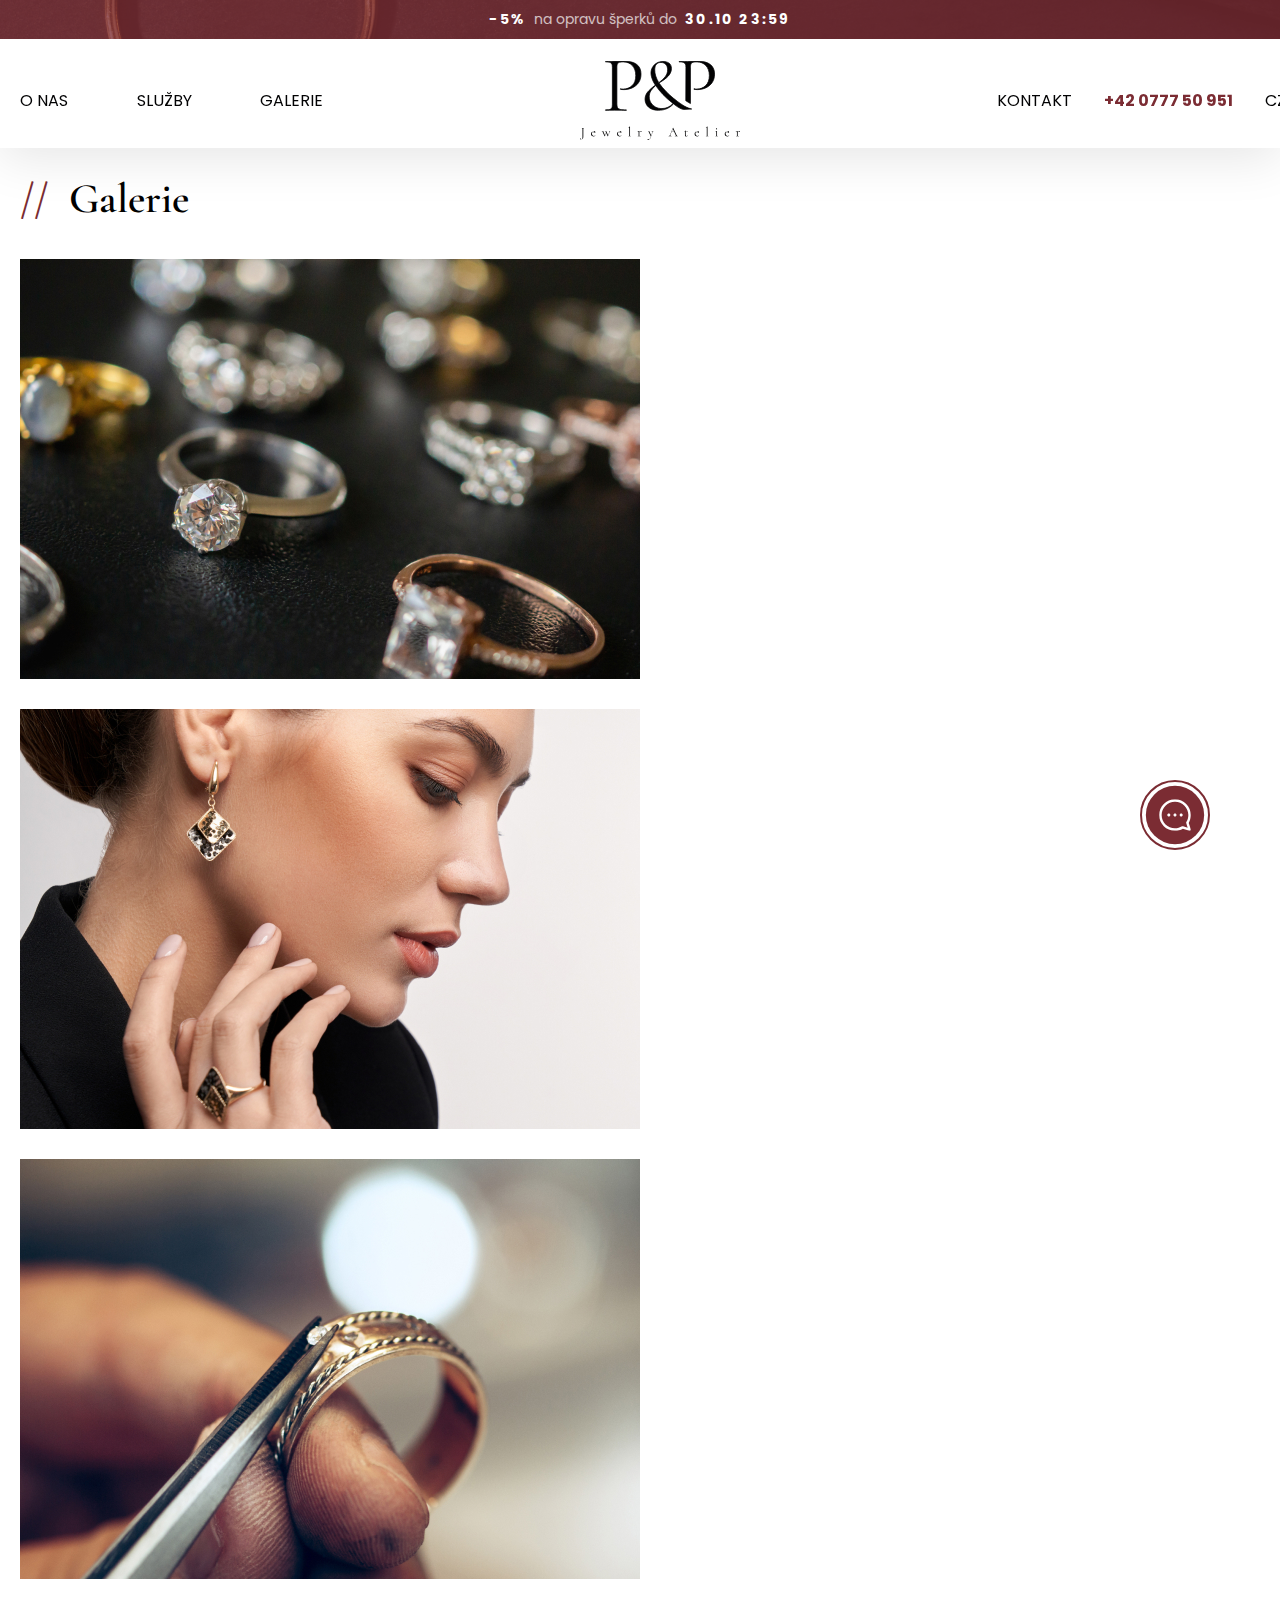
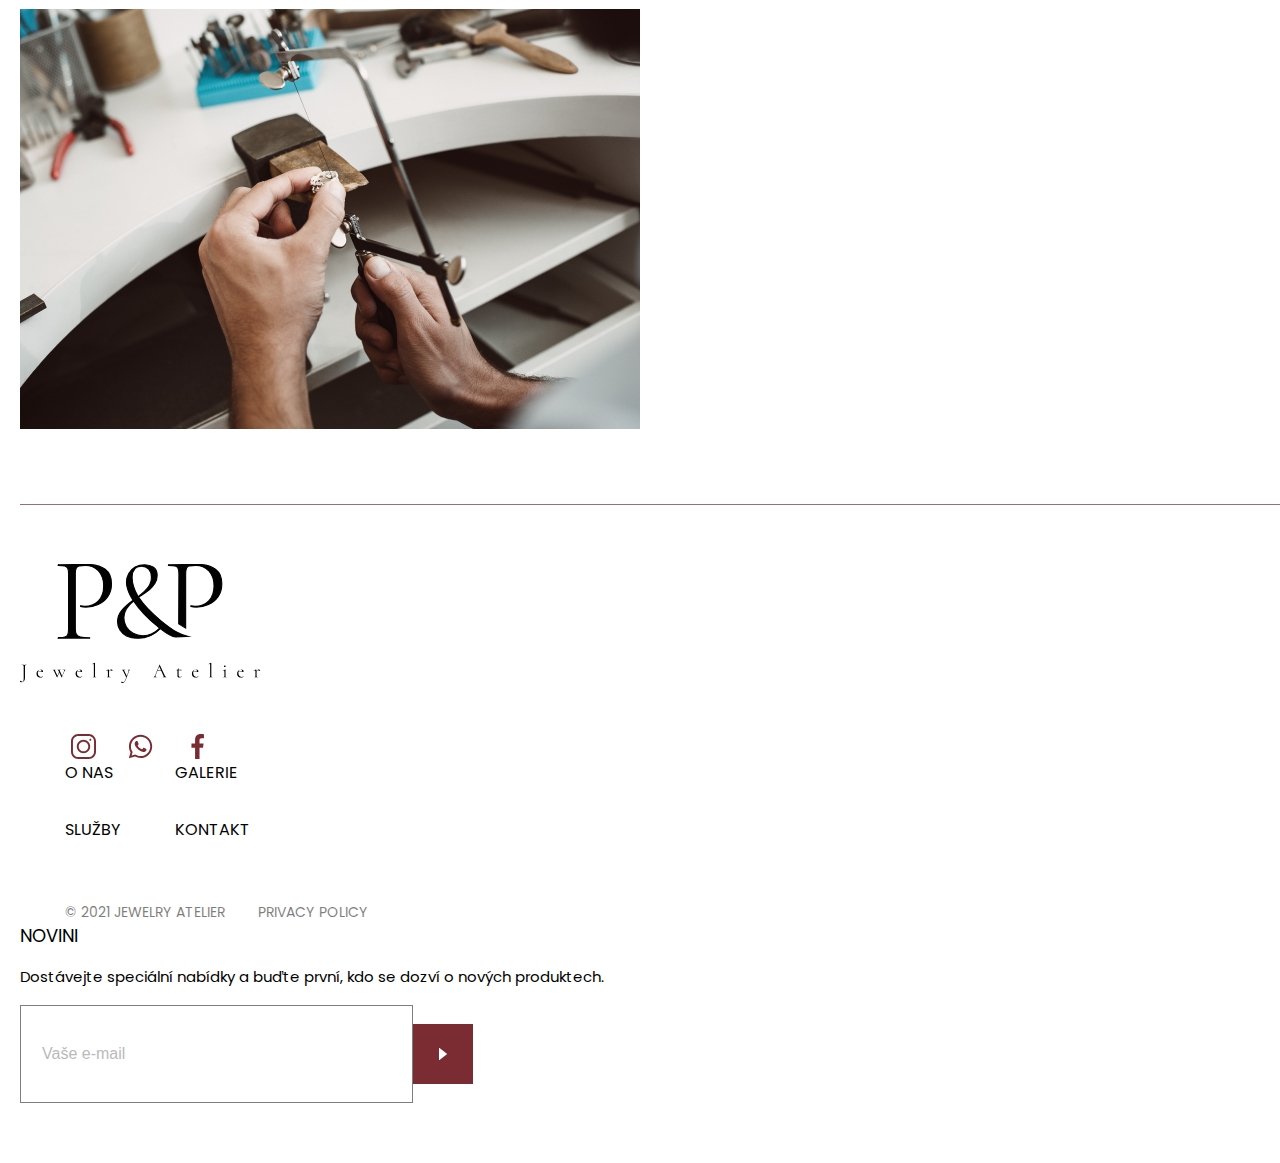
==== galerie.html @ cee2fa6b "Add files via upload" ====
<!DOCTYPE html>
<html lang="en">

<head>
  <meta charset="UTF-8">
  <meta http-equiv="X-UA-Compatible" content="IE=edge">
  <meta name="viewport" content="width=device-width, initial-scale=1.0">
  <title>Document</title>
  <link href="https://cdn.jsdelivr.net/npm/bootstrap@5.1.0/dist/css/bootstrap.min.css" rel="stylesheet"
    integrity="sha384-KyZXEAg3QhqLMpG8r+8fhAXLRk2vvoC2f3B09zVXn8CA5QIVfZOJ3BCsw2P0p/We" crossorigin="anonymous">
  <link rel="preconnect" href="https://fonts.gstatic.com" crossorigin>
  <link
    href="https://fonts.googleapis.com/css2?family=Cormorant+Garamond:ital,wght@0,300;0,400;0,500;0,600;0,700;1,300;1,400;1,500;1,600;1,700&family=Poppins:ital,wght@0,100;0,200;0,300;0,400;0,500;0,600;0,700;0,800;0,900;1,100;1,200;1,300;1,400;1,500;1,600;1,700;1,800;1,900&display=swap"
    rel="stylesheet">
  <link rel="stylesheet" href="https://unpkg.com/swiper/swiper-bundle.min.css" />
  <link rel="stylesheet" href="css/reset.css">
  <link rel="stylesheet" href="css/style.css">
  <link rel="stylesheet" href="css/media.css">
</head>

<body>
  <header>
    <div class="topheader top">
      <div class="container">
        <div class="topheader__header">
          <span>-5%</span>
          <p class="topheader__title">na opravu šperků do </p>
          <span>30.10 23:59</span>
        </div>
      </div>
    </div>
    <div class="header">
      <div class="container">
        <div class="header__nav">
          <div class="header__mobile-tel none">
            <a href="tel:42077750951" class="header__link"><img src="img/tel.svg" alt=""></a>
          </div>
          <ul class="header__list none">
            <li class="header__item"><a href="#" class="header__link">O nas</a></li>
            <li class="header__item"><a href="#" class="header__link">služby</a></li>
            <li class="header__item"><a href="#" class="header__link">Galerie</a></li>
          </ul>
          <div class="header__logo none">
            <a href="#"><img src="img/logo.svg" alt=""></a>
          </div>
          <ul class="header__list none">
            <li class="header__item"><a href="#" class="header__link">Kontakt</a></li>
            <li class="header__item"><a href="tel:42077750951" class="header__link tel">+42 0777 50
                951</a></li>
            <li class="header__item header__dropdons">
              <a href="#" class="header__link">CZ <img src="img/dropdowns.svg" alt=""></a>
              <div class="header__dropdons-content">
                <a href="#" class="header__link dropdons_link">ENG</a>
                <a href="#" class="header__link dropdons_link">RU</a>
              </div>
            </li>
          </ul>
          <div class="header__scroll">
            <div class="header__nav header_nav-scroll">
              <div class="header__mobile-tel">
                <a href="tel:42077750951" class="header__link"><img src="img/tel.svg" alt=""></a>
              </div>
              <div class="header__logo header_scroll-logo">
                <a href="#"><img src="img/logo.svg" alt=""></a>
              </div>
              <ul class="header__list list_scroll">
                <li class="header__item"><a href="#" class="header__link">O nas</a></li>
                <li class="header__item"><a href="#" class="header__link">služby</a></li>
                <li class="header__item"><a href="#" class="header__link">Galerie</a></li>
                <li class="header__item"><a href="#" class="header__link">Kontakt</a></li>
              </ul>
              <ul class="header__list list_scroll-but">
                <li class="header__item"><a href="tel:42077750951" class="header__link tel">+42 0777
                    50
                    951</a></li>
                <li class="header__item header__dropdons">
                  <a href="#" class="header__link">CZ <img src="img/dropdowns.svg" alt=""></a>
                  <div class="header__dropdons-content">
                    <a href="#" class="header__link dropdons_link">ENG</a>
                    <a href="#" class="header__link dropdons_link">RU</a>
                  </div>
                </li>
              </ul>
              <div class="header__burger">
                <div class="header__burger-img"></div>
                <ul class="header__mobile-menu menu_top">
                  <li class="header__item"><a href="#" class="header__link">O nas</a></li>
                  <li class="header__item"><a href="#" class="header__link">služby</a></li>
                  <li class="header__item"><a href="#" class="header__link">Galerie</a></li>
                  <li class="header__item"><a href="#" class="header__link">Kontakt</a></li>
                  <li class="header__item header_eng"><a href="#" class="header__link header_link-active">CZ</a><a
                      href="#" class="header__link">ENG</a><a href="#" class="header__link">RU</a></li>
                </ul>
              </div>
            </div>
          </div>
          <div class="header__burger none">
            <div class="header__burger-img"></div>
            <ul class="header__mobile-menu">
              <li class="header__item"><a href="#" class="header__link">O nas</a></li>
              <li class="header__item"><a href="#" class="header__link">služby</a></li>
              <li class="header__item"><a href="#" class="header__link">Galerie</a></li>
              <li class="header__item"><a href="#" class="header__link">Kontakt</a></li>
              <li class="header__item header_eng"><a href="#" class="header__link header_link-active">CZ</a><a href="#"
                  class="header__link">ENG</a><a href="#" class="header__link">RU</a></li>
            </ul>
          </div>
        </div>
      </div>
    </div>
  </header>
  <section class="galerie">
    <div class="container">
      <div class="section__header section_margin">
        <h2>Galerie</h2>
      </div>
      <div class="row">
        <div class="col-lg-6">
          <a href="#">
            <div class="galerie__item">
              <img src="img/galerie/1.jpg" alt="">
              <div class="galerie__content">
                <div class="galerie__header">
                  <h2>Zapínání</h2>
                </div>
                <div class="galerie__btn">Zobrazit vše — <span>24</span> fotografie</div>
              </div>
            </div>
          </a>
        </div>
        <div class="col-lg-6">
          <a href="#">
            <div class="galerie__item">
              <img src="img/galerie/3.jpg" alt="">
              <div class="galerie__content">
                <div class="galerie__header">
                  <h2>Zapínání</h2>
                </div>
                <div class="galerie__btn">Zobrazit vše — <span>24</span> fotografie</div>
              </div>
            </div>
          </a>
        </div>
        <div class="col-lg-6">
          <a href="#">
            <div class="galerie__item">
              <img src="img/galerie/2.jpg" alt="">
              <div class="galerie__content">
                <div class="galerie__header">
                  <h2>Zapínání</h2>
                </div>
                <div class="galerie__btn">Zobrazit vše — <span>24</span> fotografie</div>
              </div>
            </div>
          </a>
        </div>
        <div class="col-lg-6">
          <a href="#">
            <div class="galerie__item">
              <img src="img/galerie/4.jpg" alt="">
              <div class="galerie__content">
                <div class="galerie__header">
                  <h2>Zapínání</h2>
                </div>
                <div class="galerie__btn">Zobrazit vše — <span>24</span> fotografie</div>
              </div>
            </div>
          </a>
        </div>
      </div>
      <div class="swiper__messenges galerie_messenges">
        <img src="img/messenges.svg" alt="">
      </div>
    </div>
  </section>
  <footer class="footer">
    <div class="container">
      <div class="footer__border">
        <div class="row align-items-end">
          <div class="col-12 col-lg-3">
            <div class="footer__item">
              <div class="footer__logo">
                <img src="img/logo.svg" alt="">
              </div>
              <div class="footer__social">
                <a href="#"><img src="img/footer/instagram.svg" alt=""></a>
                <a href="#"><img src="img/footer/whatsapp.svg" alt=""></a>
                <a href="#"><img src="img/footer/facebook.svg" alt=""></a>
              </div>
            </div>
          </div>
          <div class="col-12 col-lg-5">
            <nav class="footer__nav">
              <ul class="footer__list">
                <li class="footer__item"><a href="#" class="footer__link">O nas</a></li>
                <li class="footer__item"><a href="#" class="footer__link">Galerie</a></li>
              </ul>
              <ul class="footer__list">
                <li class="footer__item"><a href="#" class="footer__link">služby</a></li>
                <li class="footer__item"><a href="#" class="footer__link">KONTAKT</a></li>
              </ul>
              <ul class="footer__list footer_Atelier">
                <li class="footer__item">
                  <p class="footer__text">© 2021 Jewelry Atelier</p>
                </li>
                <li class="footer__item">
                  <p class="footer__text">PRIVACY POLICY</p>
                </li>
              </ul>
            </nav>
          </div>
          <div class="col-12 col-lg-4">
            <div class="footer__form">
              <p class="footer__form-title">novini</p>
              <p class="footer__form-text">Dostávejte speciální nabídky a buďte první, kdo se dozví o nových produktech.
              </p>
              <form action="">
                <input type="text" placeholder="Vaše e-mail">
                <input type="button" value="">
              </form>
            </div>
          </div>
        </div>
      </div>
    </div>
  </footer>

  <script src="https://code.jquery.com/jquery-3.6.0.js" integrity="sha256-H+K7U5CnXl1h5ywQfKtSj8PCmoN9aaq30gDh27Xc0jk="
    crossorigin="anonymous"></script>
  <script src="https://cdn.jsdelivr.net/npm/bootstrap@5.1.0/dist/js/bootstrap.bundle.min.js"
    integrity="sha384-U1DAWAznBHeqEIlVSCgzq+c9gqGAJn5c/t99JyeKa9xxaYpSvHU5awsuZVVFIhvj"
    crossorigin="anonymous"></script>
  <script src="https://unpkg.com/swiper/swiper-bundle.min.js"></script>
  <script src="js/script.js"></script>
</body>

</html>
---- css/style.css ----
.container {
  max-width: 1320px;
  width: 100%;
  padding: 0 20px;
  margin: 0 auto;
}

body {
  overflow-x: hidden;
}

header {
  position: fixed;
  width: 100%;
  left: 0;
  top: 0;
  z-index: 100;
  background: #fff;
  box-shadow: 0px 10px 50px rgba(0, 0, 0, 0.1);
}
.topheader {
  background-image: url("../img/topheader.jpg");
  background-repeat: no-repeat;
  background-position: center;
  max-width: 100%;
  width: 100%;
  height: 39px;
  position: relative;
  z-index: -1;
  display: flex;
  align-items: center;
  justify-content: center;
}
.shows {
  display: none !important;
}
.topheader::after {
  content: "";
  background-color: rgba(123, 44, 51, 0.78);
  width: 100%;
  height: 39px;
  position: absolute;
  left: 0;
  top: 0;
  z-index: -1;
}
.topheader__header {
  display: flex;
  justify-content: center;
  z-index: 2;
  align-items: center;
}
.topheader__title {
  font-style: normal;
  font-weight: normal;
  font-size: 15px;
  line-height: 160%;
  color: #ffffff;
  opacity: 0.7;
  padding: 0 8px;
}
.topheader__header span {
  font-style: normal;
  letter-spacing: 0.16em;
  font-weight: bold;
  font-size: 15px;
  line-height: 160%;
  color: #ffffff;
}

.modal-content{
  padding: 48px 64px;
  border: none;
  border-radius: 0px;
}

.btn-close{
  position: absolute;
  top: -20px;
  right: -20px;
}
.btn-close:focus{
  box-shadow: none;
}
.modal-header {
  border-bottom: none;
  padding: 0;
  padding-left: 1em;
  padding-right: 1em;
  border-top-left-radius: 0 !important;
  border-top-right-radius: 0 !important; 
}
.modal-footer{
  border-top: none;
  border-top-left-radius: 0 !important;
  border-top-right-radius: 0 !important; 
}
.form__modal input{
  max-width: 100%;
  width: 100%;
  margin-top: 20px;
  padding: 13px 12px;
  background: #F2F2F2;
  border: none;
}
.modal__title{
  font-family: Poppins;
  font-style: normal;
  font-weight: 600;
  font-size: 26px;
  line-height: 38px;
  color: #171717;
}
.modal-dialog{
  max-width: 570px;
}
.sperku_left{
  margin: 0 0px !important;
}
.modal-footer{
  margin-top: 20px;
}
.modal__btn{
  margin: 0 auto;
  border: none;
  padding: 18px 102px;
  background: #7B2C33;
  border: 1px solid #7B2C33;
  font-style: normal;
  font-weight: normal;
  font-size: 16px;
  line-height: 150%;
  color: #FFFFFF;
}

.header__scroll {
  display: none;
  max-width: 1280px;
  width: 100%;
}
.header__block {
  display: block;
}
.header_nav-scroll {
  display: flex;
  justify-content: space-between;
}
.list_scroll {
  max-width: 503px !important;
  width: 100%;
}
.list_scroll-but {
  max-width: 275px !important;
  width: 100%;
}

.header-scrol{
  padding-top: 8px !important;
}
.header {
  padding-top: 22px;
  padding-bottom: 8px;
}
.header_scroll-logo{
  max-width: 138px !important;
  width: 100% !important;
}
.header__logo {
  max-width: 200px;
  width: 100%;
}
.header__logo img {
  width: 100%;
}
.tel{
  color: #7B2C33 !important;
  font-weight: bold !important;
}
.header__nav {
  display: flex;
  justify-content: space-between;
  align-items: center;
}
.header__list {
  display: flex;
  justify-content: space-between;
  max-width: 363px;
  width: 100%;
}
.header__link {
  font-style: normal;
  font-weight: normal;
  font-size: 18px;
  line-height: 27px;
  text-transform: uppercase;
  color: #020203;
  transition: 0.3s;
}
.header__link:hover {
  color: #7b2c33;
}

.header__burger {
  display: none;
}

.section__swiper {
  margin-top: 170px;
  position: relative;
}

.swiper {
  width: 100%;
  height: 100%;
}

.swiper-slide {
  text-align: center;
  font-size: 18px;
  background: #fff;

  /* Center slide text vertically */
  display: -webkit-box;
  display: -ms-flexbox;
  display: -webkit-flex;
  display: flex;
  -webkit-box-pack: center;
  -ms-flex-pack: center;
  -webkit-justify-content: center;
  justify-content: center;
  -webkit-box-align: center;
  -ms-flex-align: center;
  -webkit-align-items: center;
  align-items: center;
}

.swiper-slide img {
  display: block;
  max-width: 1920px;
  width: 100%;
  object-fit: cover;
}

.swiper__messenges img {
  width: 70px;
  height: 70px;
}
.swiper__content {
  z-index: 17;
  position: absolute;
  left: 300px;
  top: 191px;
  display: flex;
  flex-direction: column;
  text-align: left;
}
.swiper__header {
  font-family: "Cormorant Garamond", serif;
  font-style: normal;
  font-weight: 600;
  font-size: 72px;
  line-height: 120%;
  color: #ffffff;
  padding-bottom: 30px;
}
.swiper__subheader {
  padding-bottom: 43px;
  font-style: normal;
  font-weight: normal;
  font-size: 16px;
  line-height: 160%;
  color: #ffffff;
  max-width: 386px;
  width: 100%;
}
.section__btn {
  max-width: 260px;
  width: 100%;
  height: 60px;
  display: flex;
  justify-content: center;
  align-items: center;
  text-align: center;
  background: #7b2c33;
  font-style: normal;
  font-weight: normal;
  font-size: 16px;
  line-height: 150%;
  color: #ffffff;
  transition: .3s;
}
.section__btn:hover{
  background: #6b2127;
  color: #fff !important;
}
.swiper__info {
  padding-top: 34px;
  position: absolute;
  left: 0;
  bottom: 0;
  height: 100px;
  z-index: 17;
  background: #fff;
  padding-left: 300px;
  padding-right: 68px;
  display: flex;
  align-items: center;
}
.swiper__info p {
  max-width: 317px;
  width: 100%;
  text-align: left;
  font-family: Poppins;
  font-style: normal;
  font-weight: normal;
  font-size: 14px;
  line-height: 160%;
  color: #000000;
}
.swiper__info::before {
  margin-right: 20px;
  content: "//";
  font-family: Cormorant Garamond;
  font-style: normal;
  font-weight: 600;
  font-size: 64px;
  line-height: 140%;
  color: #7b2c33;
}
.swiper__messenges {
  cursor: pointer;
  position: fixed;
  bottom: 50px;
  right: 142px;
  z-index: 100;
}

.swiper-horizontal > .swiper-pagination-bullets,
.swiper-pagination-bullets.swiper-pagination-horizontal,
.swiper-pagination-custom,
.swiper-pagination-fraction {
  display: flex;
  flex-direction: column;
  width: 10px;
  align-items: center;
  left: 83.8%;
  top: 275px;
}
.swiper-pagination-bullet {
  width: 10px;
  height: 10px;
  background: #fff;
  opacity: 1;
}
.swiper-pagination-bullet-active {
  background: transparent;
  width: 20px;
  height: 20px;
  color: #fff;
  border: 2px solid #fff;
  position: relative;
}
.swiper-pagination-bullet-active::after {
  position: absolute;
  content: "";
  width: 8px;
  height: 8px;
  background: #fff;
  border-radius: 100%;
  top: 25%;
  left: 0;
  right: 0;
  margin: 0 auto;
}
.swiper-horizontal > .swiper-pagination-bullets .swiper-pagination-bullet,
.swiper-pagination-horizontal.swiper-pagination-bullets .swiper-pagination-bullet {
  margin: 11px;
}

.onas {
  margin-top: 100px;
}
.onas__bg {
  max-width: 400px;
  width: 100%;
  height: 496px;
}
.onas__bg img {
  width: 100%;
  height: 100%;
}
.onas__bg:first-child {
  max-width: 180px;
  width: 100%;
  height: 246px;
}
.onas__bg img:last-child {
  width: 100%;
  height: 100%;
}
.onas__images {
  display: flex;
  align-items: flex-end;
  position: relative;
}
.onas__images::after {
  position: absolute;
  content: "";
  background: url("../img/onas/3.svg") no-repeat center;
  left: -50px;
  top: 0;
  width: 100%;
  height: 100%;
  z-index: -1;
}
.onas__bg:last-child {
  padding-left: 40px;
}
.item_center{
  align-items: center;
}
.section__header {
  padding-bottom: 30px;
  display: flex;
  align-items: center;
}
.onas__item {
  padding-left: 70px;
}
.section__header::before {
  margin-right: 20px;
  content: "//";
  font-family: Cormorant Garamond;
  font-style: normal;
  font-weight: 600;
  font-size: 64px;
  line-height: 140%;
  color: #7b2c33;
}
.section__header h2 {
  font-family: Cormorant Garamond;
  font-style: normal;
  font-weight: 600;
  font-size: 64px;
  line-height: 120%;
  color: #000000;
}
.onas__info {
  padding-bottom: 35px;
}
.onas__info p {
  max-width: 510px;
  width: 100%;
  font-family: Poppins;
  font-style: normal;
  font-weight: normal;
  font-size: 16px;
  line-height: 160%;
  color: #000000;
}
.sluzby {
  margin-top: 135px;
}
.header__mobile-tel{
  display: none;
}
.header_link-active{
  color: #7B2C33;
}
.sluzby__img{
  max-width: 400px;
  width: 100%;
}
.sluzby__img img{
  position: relative;
  width: 100%;
}
.sluzby__img::after {
  position: absolute;
  background: linear-gradient(357.2deg, #000000 5.24%, rgba(0, 0, 0, 0) 100.16%);
  left: 0;
  top: 0;
  content: "";
  height: 100%;
  width: 100%;
}
.sluzby__img:hover::after{
  background: linear-gradient(357.2deg, #000000 5.24%, rgba(0, 0, 0, 0.5) 100.6%);
}
.sluzby__header {
  position: absolute;
  bottom: 30px;
  left: 30px;
  right: 30px;
}
.sluzby__header::after {
  position: absolute;
  content: "";
  background: #7b2c33;
  opacity: 0.7;
  max-width: 70px;
  width: 100%;
  height: 5px;
  top: -10px;
  left: 0;
}
.sluzby__header p {
  font-family: Cormorant Garamond;
  font-style: normal;
  font-weight: bold;
  font-size: 36px;
  line-height: 130%;
  color: #ffffff;
}
.sluzby__link {
  text-align: right;
}
.sluzby__link a {
  font-family: Poppins;
  font-style: normal;
  font-weight: normal;
  font-size: 16px;
  line-height: 160%;
  color: #7b2c33;
}
.sluzby__item-ser {
  max-width: 400px;
  width: 100%;
  position: relative;
  margin-bottom: 40px;
}
.sluzby__item-bold {
  max-width: 400px;
  width: 100%;
  position: relative;
  margin-bottom: 40px;
}
.sluzby__item-itl {
  max-width: 400px;
  width: 100%;
  position: relative;
  margin-bottom: 40px;
}

.form {
  margin-top: 165px;
}
.form__text {
  padding-top: 21px;
}
.form__text p {
  padding-bottom: 20px;
  font-style: normal;
  font-weight: normal;
  font-size: 16px;
  line-height: 160%;
  color: #000000;
}
.form__item form textarea {
  padding: 15px 17px;
  resize: none;
  max-width: 345px;
  width: 100%;
  height: 171px;
  background: #7b2c33;
  color: #fff;
  opacity: 0.5;
  border: 1px solid #ffffff;
}
.form__btn {
  background: #ffffff !important;
  border: none;
  opacity: 1 !important;
  color: #7b2c33 !important;
}
.form__item form textarea::placeholder {
  font-style: normal;
  font-weight: normal;
  font-size: 15px;
  line-height: 160%;
  color: #ffffff;
  opacity: 0.5;
}
.form__item {
  margin-left: 21px;
  max-width: 708px;
  width: 100%;
  background-color: #7b2c33;
  padding: 48px 53px;
  position: relative;
  height: 654px;
  z-index: 1;
}
.form__item::after {
  content: "";
  display: block;
  position: absolute;
  background-image: url("../img/form__bg.png");
  background-repeat: no-repeat;
  background-position: center;
  max-width: 280px;
  width: 100%;
  height: 100%;
  background-size: cover;
  right: 0;
  top: 0px;
}
.form__header {
  padding-bottom: 5px;
  padding-left: 60px;
}
.form__header p {
  font-family: Poppins;
  font-style: normal;
  font-weight: bold;
  font-size: 24px;
  line-height: 160%;
  color: #ffffff;
}
.form__subheader {
  padding-bottom: 20px;
  padding-left: 20px;
}
.form__subheader p {
  font-family: Poppins;
  font-style: normal;
  font-weight: normal;
  font-size: 15px;
  line-height: 140%;
  color: #ffffff;
  max-width: 290px;
  width: 100%;
  text-align: center;
}
.form__item form {
  display: flex;
  flex-direction: column;
}
.form__item form input {
  max-width: 345px;
  padding: 15px 17px;
  width: 100%;
  height: 53px;
  display: flex;
  align-items: center;
  justify-content: center;
  background: #7b2c33;
  margin-bottom: 25px;
  opacity: 0.5;
  border: 1px solid #ffffff;
  color: #ffffff;
  transition: .3s;
}
.btn-close{
  color: #fff !important;
  background: transparent url(../img/close_big.svg) center/1em auto no-repeat;
}
.modal-body{
  padding: 0;
  padding-left: 1em;
  padding-right: 1em;
}
.form__item form input:last-child:hover{
  background: transparent !important;
  color: #fff !important;
}
.form__item form input::placeholder {
  font-style: normal;
  font-weight: normal;
  font-size: 15px;
  line-height: 160%;
  color: #ffffff;
  opacity: 0.5;
}
.soubor {
  padding-top: 25px;
  padding-bottom: 35px;
  display: flex;
  align-items: center;
  opacity: 0.5;
}
.soubor img {
  padding-right: 14px;
}
.soubor p {
  font-family: Poppins;
  font-style: normal;
  font-weight: normal;
  font-size: 15px;
  line-height: 160%;
  color: #ffffff;
}

.map {
  margin-top: 138px;
}
.map__item {
  position: relative;
}
.map__img {
  max-width: 770px;
  width: 100%;
  position: relative;
  z-index: 1;
}
.map__img::after {
  content: "";
  top: 30%;
  position: absolute;
  background: url("../img/pointer.png") no-repeat center;
  background-size: cover;
  max-width: 175px;
  width: 100%;
  height: 130px;
  left: 0;
  right: 0;
  margin: 0 auto;
}
.map__img img {
  width: 100%;
}
.map__btn {
  position: absolute;
  left: 0;
  bottom: 0;
  max-width: 263px;
  width: 100%;
  z-index: 11;
  height: 62px;
  display: flex;
  align-items: center;
  justify-content: center;
  background: #7b2c33;
}
.map__btn a {
  width: 100%;
  font-style: normal;
  font-weight: 600;
  font-size: 16px;
  line-height: 24px;
  text-align: center;
  color: #ffffff;
}
.map__link {
  display: flex;
  flex-direction: column;
}
.map__link a {
  margin-bottom: 17px;
  font-style: normal;
  font-weight: normal;
  font-size: 18px;
  line-height: 129.5%;
  color: #000000;
}
.map__link img {
  margin-right: 20px;
}

.footer {
  margin-top: 75px;
}
.footer__border {
  padding: 60px 0;
  position: relative;
}
.footer__border::after {
  position: absolute;
  content: "";
  width: 100%;
  height: 1px;
  top: 0;
  border-top: 1px solid #7b2c33;
  opacity: 0.7;
}

.footer__item {
  max-width: 240px;
  width: 100%;
}
.footer__logo {
  max-width: 240px;
  width: 100%;
}
.footer__logo img {
  width: 100%;
}
.footer__social {
  margin: 0 auto;
  padding-top: 51px;
  max-width: 139px;
  width: 100%;
  display: flex;
  justify-content: space-between;
}
.footer__list {
  display: flex;
  justify-content: space-between;
  padding-bottom: 30px;
  max-width: 220px;
  width: 100%;
  margin-left: 45px;
}
.footer_Atelier {
  padding-top: 30px;
  max-width: 385px;
  width: 100%;
  padding-bottom: 0;
}
.footer__link {
  font-style: normal;
  font-weight: normal;
  font-size: 18px;
  line-height: 27px;
  text-transform: uppercase;
  color: #020203;
}
.footer__text {
  font-style: normal;
  font-weight: normal;
  font-size: 14px;
  line-height: 140%;
  text-transform: uppercase;
  color: #000000;
  opacity: 0.5;
}
.footer__form-title {
  font-style: normal;
  font-weight: normal;
  font-size: 18px;
  line-height: 27px;
  text-transform: uppercase;
  color: #000000;
  padding-bottom: 16px;
}
.footer__form-text {
  font-style: normal;
  font-weight: normal;
  font-size: 15px;
  line-height: 160%;
  color: #000000;
  padding-bottom: 16px;
}
.footer__form form {
  display: flex;
  align-items: center;
}
.footer__form form input {
  background: #ffffff;
  border: 1px solid #000000;
  padding: 18px 21px;
  opacity: 0.5;
  max-width: 349px;
  width: 100%;
  height: 60px;
}
.footer__form form input:last-child {
  width: 60px;
  height: 60px;
  padding: 19px 26px;
  border: none;
  background-color: #7b2c33;
  background-image: url("../img/footer/Vector.svg");
  background-repeat: no-repeat;
  background-position: center;
  opacity: 1;
}

/* galerie */
.galerie {
  margin-top: 170px;
}
.galerie__item {
  margin-bottom: 30px;
  position: relative;
  max-width: 620px;
  width: 100%;
  cursor: pointer;
  transition: 0.5s;
}
.galerie__item img{
  width: 100%;
}
.galerie__item:hover .galerie__content {
  display: block;
}

.galerie__content {
  display: none;
  position: relative;
  transition: 0.5s;
}
.galerie__content::after {
  position: absolute;
  content: "";
  width: 100%;
  top: -420px;
  height: 420px;
  background: linear-gradient(180deg, rgba(0, 0, 0, 0) 15.06%, #000000 100%);
  opacity: 0.8;
  left: 0;
  z-index: 1;
}
.galerie__header {
  display: flex;
  align-items: center;
  position: absolute;
  bottom: 97px;
  left: 29px;
}
.galerie__btn {
  position: absolute;
  left: 29px;
  bottom: 0;
  color: #fff;
  font-style: normal;
  font-weight: 500;
  font-size: 16px;
  line-height: 150%;
  color: #ffffff;
  padding: 16px 47px;
  background: #7b2c33;
  border: 1px solid #7b2c33;
  z-index: 15;
}
.galerie__header h2 {
  font-family: Cormorant Garamond;
  font-style: normal;
  font-weight: 600;
  font-size: 48px;
  line-height: 120%;
  color: #ffffff;
  z-index: 2;
}
.galerie__header::before {
  content: "//";
  font-family: Cormorant Garamond;
  font-style: normal;
  font-weight: 600;
  font-size: 48px;
  line-height: 140%;
  color: #7b2c33;
  margin-right: 16px;
}

.galerie_messenges {
  right: 142px;
}

/* zapinani */
.zapinani {
  margin-top: 170px;
}
.zapinani__img-norm {
  max-width: 400px;
  width: 100%;
  margin-bottom: 40px;
  position: relative;
}
.zapinani__img-norm img{
  width: 100%;
}
.zapinani__img-normbold {
  max-width: 400px;
  width: 100%;
  margin-bottom: 30px;
  position: relative;
}
.zapinani__img-normbold:last-child{
  margin-top: -30px;
}
.header__dropdons{
  position: relative;
}
.header__dropdons-content{
  display: none;
  position: absolute;
  top: 100%;
  background: #fff;
  left: -10px;
  width: 60px;
  height: 70px;
  padding: 10px;
}
.dropdons_link{
  padding-bottom: 20px;
}
.header__dropdons:hover .header__dropdons-content{
  display: block;
}

.zapinani__img-normbold img{
  width: 100%;
}
.zapinani__img-bold {
  position: relative;
  max-width: 400px;
  width: 100%;
  margin-bottom: 10px;
  transition: .5s;
}
.zapinani__img-bold img{
  width: 100%;
}
.zapinani__img-bold::after{
  opacity: 0;
  width: 100%;
  height: 100%;
  position: absolute;
  top: 0;
  left: 0;
  content: '';
  background: rgba(0, 0, 0, 0.5);
  transition: .5s;
}
.zapinani__img-bold:hover::after{
  opacity: 1;
}
.zapinani__img-norm::after{
  opacity: 0;
  width: 100%;
  height: 100%;
  position: absolute;
  top: 0;
  left: 0;
  content: '';
  background: rgba(0, 0, 0, 0.5);
  transition: .5s;
}
.zapinani__img-norm:hover::after{
  opacity: 1;
}
.zapinani__img-normbold::after{
  opacity: 0;
  width: 100%;
  height: 100%;
  position: absolute;
  top: 0;
  left: 0;
  content: '';
  background: rgba(0, 0, 0, 0.5);
  transition: .5s;
}
.zapinani__img-normbold:hover::after{
  opacity: 1;
}
.arrow {
  display: flex;
  justify-content: space-between;
}
.arrow__pagination {
  font-family: Cormorant Garamond;
  font-style: normal;
  font-weight: 600;
  font-size: 26px;
  line-height: 120%;
  color: #000000;
}
.arrow__pagination img {
  max-width: 53px;
  width: 100%;
  margin: 0 24px;
}

/* sperku */
.sperku {
  margin-top: 170px;
}
.sperku__info {
  padding-bottom: 64px;
}
.sperku__info p {
  font-family: Poppins;
  font-style: normal;
  font-weight: 300;
  font-size: 16px;
  line-height: 30px;
  color: #333333;
  padding-top: 24px;
}
.sperku__info li {
  padding-top: 14px;
}
.sperku__btn {
  max-width: 260px;
  width: 100%;
  height: 60px;
  display: flex;
  justify-content: center;
  align-items: center;
  background: #7b2c33;
  border: none;
  font-style: normal;
  font-weight: normal;
  font-size: 16px;
  line-height: 150%;
  color: #ffffff;
  margin: 0 auto;
  transition: .3s;
}
.sperku__btn:hover{
  background: #6b2127;
}
.sperku__swiper {
  margin-top: 37px;
}

.grid {
  width: calc(100% + 20px);
  margin-left: -10px;
}
.grid:after {
  content: '';
  display: block;
  clear: both;
}
.grid-item {
  float: left;
  max-width: 400px;
  width: 100%;
  /* height: 360px; */
  counter-increment: item;
  padding: 20px;
}
.grid-item a img{
  max-width: 100%;
}
/* 
.grid-item--height3 { height: 750px; }
.grid-item--height2 { height: 360px; } */



/* onas */
.main__onas{
  margin-top: 170px;
}
.main__onas-img img{
  max-width: 1280px;
  width: 100%;
  margin: 0 auto;
  max-height: 496px;
  height: 100%;
}
.main__onas-text{
  padding: 32px 0;
}
.main__onas-item{
  margin-top: 32px;
  padding: 60px 70px;
  background: #F2F2F2;
  display: flex;
  justify-content: space-between;
  align-items: center;
}
.main__onas-info li{
  padding: 10px 0;
}
.onas_bold{
  font-style: normal;
  font-weight: bold;
  font-size: 16px;
  line-height: 30px;
  color: #333333;
}
.item_text{
  font-weight: normal;
  font-size: 16px;
  line-height: 30px;
}
.main__onas-item img{
  max-width: 137px;
  width: 100%;
  height: 137px;
  padding-left: 27px;
}
.main__onas-item p{
  max-width: 880px;
}
.main__onas p {
  font-style: normal;
  font-weight: 300;
  font-size: 16px;
  line-height: 30px;
  color: #333333;
}
.onas_footer{
  margin-top: 20px;
}
---- css/media.css ----
@media (max-width: 1600px){
  .swiper__content{
    top: 100px;
  }
  .header__list{
    max-width: 343px;
  }
  .swiper__header{
    font-size: 62px;
  }
  .swiper__subheader{
    font-size: 15px;
  }
  .section__btn{
    font-size: 15px;
  }
  .swiper__content{
    left: 140px;
  }
  .swiper-horizontal>.swiper-pagination-bullets, .swiper-pagination-bullets.swiper-pagination-horizontal, .swiper-pagination-custom, .swiper-pagination-fraction{
    left: 91.5%;
    top: 20%;
  }
  .swiper__messenges{
    right: 120px;
  }
  .swiper__info{
    padding-left: 140px;
  }
  .section__header h2{
    font-size: 52px;
  }
  .section__header::before{
    font-size: 52px;
  }
  .onas__info p{
    font-size: 15px;
  }
  .list_scroll{
    max-width: 403px !important;
    width: 100%;
  }
  .list_scroll-but{
    max-width: 235px !important;
    width: 100%;
  }
  .sluzby__header p{
    font-size: 32px;
  }
}
@media (max-width: 1400px){
  .main__onas-item{
    padding: 50px 60px;
  }
  .zapinani__img-norm {
    margin-bottom: 30px;
  }
  .zapinani__img-normbold {
    margin-bottom: 20px;
  }
  .zapinani__img-bold {
    margin-bottom: 10px;
  }
  .arrow__pagination{
    font-size: 24px;
  }
  .footer__link{
    font-size: 16px;
  }
  .map{
    margin-top: 100px;
  }
  .map__link a{
    font-size: 16px;
  }
  .form__item{
    margin-left: 0;
    margin: 0 auto;
    margin-top: 50px;
    padding: 38px 43px;
  }
  .form{
    margin-top: 100px;
  }
  .sluzby{
    margin-top: 100px;
  }
  .sluzby__header p{
    font-size: 30px;
  }
  .section__swiper {
    margin-top: 150px;
  }
  .header__list{
    max-width: 303px !important;
  }
  .header__logo{
    max-width: 160px;
  }
  .header__link{
    font-size: 16px;
  }
  .topheader__header span{
    font-size: 14px;
  }
  .topheader__title{
    font-size: 14px;
  }
  .swiper__header{
    font-size: 52px;
  }
  .swiper__subheader{
    font-size: 14px;
  }
  .section__btn{
    font-size: 14px;
  }
  .swiper__content{
    top: 10%;
    left: 60px;
  }
  .swiper-horizontal>.swiper-pagination-bullets, .swiper-pagination-bullets.swiper-pagination-horizontal, .swiper-pagination-custom, .swiper-pagination-fraction{
    left: 94.5%;
    top: 10%;
  }
  .swiper__messenges{
    right: 70px;
  }
  .swiper__info{
    padding-left: 60px;
  }
  .section__header h2{
    font-size: 42px;
  }
  .section__header::before{
    font-size: 42px;
  }
  .onas__info p{
    font-size: 14px;
  }
  .onas__bg{
    max-width: 300px;
    width: 100%;
    height: 396px;
  }
}
@media (max-width: 1200px){
  .main__onas-item{
    padding: 40px 50px;
  }
  .main__onas-item img{
    max-width: 100px;
    height: 100px;
    padding-left: 0;
    padding-right: 20px;
  }
  .main__onas-text .item_text{
    font-size: 14px;
  }
  .sluzby__item-ser{
    max-width: 100%;
  }
  .sluzby__item-bold{
    max-width: 100%;
  }
  .sluzby__item-itl{
    max-width: 100%;
  }
  .sluzby__img{
    max-width: 100%;
  }
  .section__header{
    padding-bottom: 25px;
  }
  .arrow__pagination{
    font-size: 20px;
  }
  .map{
    margin-top: 80px;
  }
  .map__link img{
    margin-right: 10px;
    width: 30px;
    height: 30px;
  }
  .form__text{
    padding-top: 21px;
  }
  .form__item{
    margin-left: 0;
    margin: 0 auto;
    margin-top: 50px;
    padding: 28px 33px;
  }
  .form{
    margin-top: 80px;
  }
  .sluzby{
    margin-top: 80px;
  }
  .form__header p{
    font-size: 22px;
  }
  .form__header{
    padding-left: 32px;
  }
  .sluzby__link a{
    font-size: 14px;
  }
  .form__subheader p{
    font-size: 14px;
    max-width: 220px;
  }
  .form__item form input{
    max-width: 325px;
  }
  .form__item form textarea{
    max-width: 325px;
  }
  .sluzby__header p{
    font-size: 28px;
  }
  .header__list{
    max-width: 283px !important;
  }
  .header__logo{
    max-width: 160px;
  }
  .header__link{
    font-size: 14px;
  }
  .section__swiper{
    margin-top: 140px;
  }
  .swiper__header{
    font-size: 52px;
  }
  .swiper__subheader{
    font-size: 14px;
  }
  .section__btn{
    font-size: 14px;
  }
  .swiper__content{
    top: 8%;
    left: 15px;
    right: 15px;
  }
  .swiper-horizontal>.swiper-pagination-bullets, .swiper-pagination-bullets.swiper-pagination-horizontal, .swiper-pagination-custom, .swiper-pagination-fraction{
    left: 96%;
    top: 25%;
  }
  .swiper__messenges{
    right: 20px;
  }
  .swiper__info{
    padding-top: 25px;
    padding-bottom: 25px;
    padding-left: 15px;
    padding-right: 15px;
  }
  .swiper__info p{
    font-size: 13px;
    line-height: 18px;
  }
  .section__header::before{
    font-size: 32px;
  }
  .onas__bg{
    margin: 0 auto;
  }
  .sluzby__item-ser{
    margin: 20px auto;
  }
  .sluzby__item-bold{
    margin: 20px auto;
  }
  .sluzby__item-itl{
    margin: 20px auto;
  }
}
@media (max-width: 990px){
  .main__onas p{
    font-size: 14px;
  }
  .swiper-slide img{
    height: 400px;
  }
  .swiper__content{
    top: 5%;
    left: 15px;
    right: 15px;
  }
  .max_section{
    max-width: 30% !important;
    height: 55px !important;
  }
  .zapinani {
    margin-top: 140px;
  }
  .zapinani__img-norm {
    margin-bottom: 20px;
  }
  .zapinani__img-normbold {
    margin-bottom: 10px;
  }
  .zapinani__img-bold {
    margin-bottom: 10px;
  }
  .arrow__pagination{
    font-size: 18px;
  }
  .footer__item{
    padding-bottom: 40px;
  }
  .footer__social{
    margin: 0;
  }
  .footer_Atelier{
    padding-top: 0;
  }
  .footer__list{
    margin-left: 0;
    padding-bottom: 0;
  }
  .map{
    margin-top: 60px;
    margin-bottom: 60px;
  }
  .map__img{
    max-width: 100%;
  }
  .map__btn a{
    font-size: 15px;
  }
  .map__contact{
    margin-top: 20px;
  }
  .map__link{
    text-align: left;
  }
  .map__link a{
    font-size: 15px;
  }
  .form__header{
    padding-left: 22px;
  }
  .form__subheader{
    padding-left: 10px;
  }
  .form{
    margin-top: 60px;
  }
  .sluzby{
    margin-top: 60px;
  }
  .section__header::before{
    font-size: 30px;
  }
  .sluzby__header p{
    font-size: 26px;
  }
  .onas__item{
    padding-left: 0;
    padding-top: 50px;
  }
  .onas__info{
    text-align: left;
  }
}
@media (max-width: 960px){
  .main__onas-item{
    position: relative;
    padding: 30px 40px;
  }
  .main__onas-item img{
    opacity: .1;
    position: absolute;
    z-index: 1;
    max-width: 300px;
    height: 300px;
    top: 0;
    left: 40px;
    right: 40px;
    margin: 0 auto;
  }
  .main__onas p{
    z-index: 2;
  }
  .main__onas-img img{
    max-height: 396px;
  }
  .footer__logo{
    max-width: 200px;
  }
  .onas__info p{
    max-width: 100%;
  }
  .section__header{
    padding-bottom: 20px;
  }
  .arrow__pagination{
    font-size: 16px;
  }
  .galerie__item{
    margin: 20px auto;
  }
  .map__btn{
    height: 52px;
  }
  .form{
    margin-top: 40px;
  }
  .sluzby{
    margin-top: 40px;
  }
  .section__header::before{
    font-size: 28px;
  }
  .sluzby__header p{
    font-size: 24px;
  }
  .header__list{
    max-width: 253px !important;
  }
  .header__logo{
    max-width: 140px;
  }
  .section__swiper{
    margin-top: 140px;
  }
  .swiper__header{
    font-size: 42px;
    padding-bottom: 20px;
  }
  .swiper__subheader{
    font-size: 13px;
    padding-bottom: 23px;
  }
  .section__btn{
    font-size: 13px;
    max-width: 220px;
    height: 50px;
  }
  .swiper__messenges{
    right: 10px;
  }
  .swiper-slide img {
    height: 456px;
  }
  .swiper__messenges img{
    max-width: 50px;
    height: 50px;
  }
  .swiper__content{
    top: 20%;
    left: 15px;
    right: 15px;
  }
  .onas__item{
    padding-left: 0;
    width: 100%;
    text-align: center;
  }
}
@media (max-width: 760px){
  .main__onas{
    margin-top: 120px;
  }
  .arrow__pagination img{
    margin: 0 14px;
  }
  .footer__link{
    font-size: 14px;
  }
  .footer__form-text{
    font-size: 14px;
  }
  .footer__text{
    font-size: 12px;
  }
  .map__link img{
    margin-right: 10px;
  }
  .map__link a{
    font-size: 14px;
  }
  .section__header::before{
    font-size: 26px;
  }
  .sluzby__header p{
    font-size: 22px;
  }
  .header__mobile-tel{
    order: 0;
    display: block;
  }
  .header__burger{
    order: 2;
  }
  .header__logo{
    order: 1;
  }
  .topheader__header span{
    font-size: 13px;
  }
  .topheader__title{
    font-size: 13px;
  }
  .header__list{
    display: none;
  }
  .header_eng{
    max-width: 123px;
    width: 100%;
    display: flex !important;
    justify-content: space-between;
  }
  .header__mobile-menu{
    display: none;
    position: fixed;
    width: 100%;
    height: 100vh;
    background: #fff;
    z-index: 11;
    left: 0;
    top: 120px;
    overflow-y: auto;
  }
  .menu_top{
    top: 88px;
  }
  .fixed{
    overflow: hidden;
  }
  .header__item{
    display: block;
    text-align: center;
    margin: 50px auto;
  }
  .header__burger{
    display: block;
  }
  .header__burger-img{
    position: relative;
    background: url("../img/menu.svg") no-repeat center;
    width: 28px;
    height: 28px;
  }
  .header__burger-img__remove{
    background: url("../img/remove.svg") no-repeat center;
    width: 28px;
    height: 28px;
    z-index: 12;
  }
  .open__menu{
    display: block;
  }
  .header__logo{
    max-width: 120px;
  }
  .swiper__header{
    font-size: 32px;
    padding-bottom: 30px;
  }
  .swiper__subheader{
    font-size: 13px;
    padding-bottom: 30px;
  }
  .section__btn{
    font-size: 13px;
    max-width: 160px;
    height: 40px;
  }
  .swiper__messenges img{
    max-width: 40px;
    height: 40px;
  }
  .swiper__info::before{
    margin-right: 10px;
  }
  .swiper-horizontal>.swiper-pagination-bullets, .swiper-pagination-bullets.swiper-pagination-horizontal, .swiper-pagination-custom, .swiper-pagination-fraction{
    left: 94%;
  }
  .section__swiper{
    margin-top: 120px;
  }
  .swiper__info{
    max-width: 305px;
    width: 100%;
    right: 15px;
    padding-right: 15px;
    padding-left: 15px;
    padding-top: 25px;
    padding-bottom: 25px;
    height: 120px;
    bottom: -80px;
  }
  .swiper__info p{
    max-width: 290px;
  }
  .onas{
    margin-top: 80px;
  }
  .sluzby__link a{
    font-size: 12px;
  }
}
@media (max-width: 690px){
  .main__onas-img img{
    max-height: 296px;
  }
  .max_section{
    max-width: 60% !important;
    height: 55px !important;
  }
  .form__item form input{
    max-width: 245px;
  }
  .form__item form textarea{
    max-width: 245px;
  }
  .section__header{
    padding-bottom: 15px;
  }
  .arrow__pagination img{
    max-width: 34px;
    margin: 0 4px;
  }
  .arrow__pagination{
    font-size: 14px;
  }
  .map__btn{
    height: 42px;
  }
  .map__btn a{
    font-size: 14px;
  }
  .form__text{
    padding: 6px;
  }
  .sluzby__header p{
    font-size: 20px;
  }
  .onas__bg{
    max-width: 250px;
  }
  .onas__images::after{
    display: none;
  }
  .onas__bg:last-child{
    padding-left: 20px;
  }
  .onas{
    margin-top: 60px;
  }
}
@media (max-width: 600px){
  .footer__logo{
    max-width: 140px;
  }
  .galerie{
    margin-top: 150px;
  }
  .map__btn{
    max-width: 180px;
    height: 32px;
  }
  .map__img::after {
    max-width: 155px;
    height: 120px;
  }
  .form__item::after{
    display: none;
  }
  .form__item form input{
    max-width: 100%;
  }
  .form__item form textarea{
    max-width: 100%;
  }
  .form__header{
    padding-left: 0;
    text-align: center;
  }
  .form__subheader{
    text-align: center;
    padding-left: 0;
  }
  .form__subheader p {
    display: inline-block;
  }
}
@media (max-width: 460px){
  .main__onas-img img{
    max-height: 256px;
  }
  .main__onas{
    margin-top: 100px;
  }
  .main__onas-item img{
    left: 5px;
    right: 0;
  }
  .main__onas-item{
    position: relative;
    padding: 10px 20px;
  }
  .map__img::after {
    max-width: 120px;
    height: 100px;
    top: 20px;
  }
  .footer_Atelier{
    flex-direction: column;
  }
  .footer__item:last-child{
    text-align: left;
  }
  .swiper-horizontal > .swiper-pagination-bullets, .swiper-pagination-bullets.swiper-pagination-horizontal, .swiper-pagination-custom, .swiper-pagination-fraction{
    flex-direction: row;
    justify-content: space-between;
    top: 72%;
    left: 0;
    right: 0;
    margin: 0 auto;
    width: 146px;
  }
  .max_section{
    max-width: 100% !important;
    height: 55px !important;
  }
  .section__header{
    padding-bottom: 10px;
  }
  .zapinani {
    margin-top: 120px;
  }
  .galerie{
    margin-top: 120px;
  }
  .footer__form form input{
    padding: 8px 11px;
    font-size: 14px;
  }
  .map__link img{
    margin-right: 5px;
  }
  .form__item form input{
    height: 43px;
    margin-bottom: 20px;
    padding: 10px;
  }
  .form__item{
    margin-top: 20px;
    height: 100%;
    padding: 18px 23px;
  }
  .form__text p{
    font-size: 14px;
  }
  .onas__bg{
    max-width: 200px;
    height: 100%;
  }
  .header__mobile-menu{
    top: 100px;
  }
  .menu_top{
    top: 65px;
  }
  .section__swiper {
    margin-top: 105px;
  }
  .header{
    padding-top: 8px;
  }
  .header__logo{
    max-width: 100px;
  }
  .header__burger-img{
    width: 30px;
    height: 30px;
  }
  .header__burger-img__remove{
    width: 30px;
    height: 30px;
  }
  .swiper__subheader{
    max-width: 320px;
  }
  .swiper__messenges{
    right: 5px;
  }
  .swiper__info p{
    max-width: 270px;
  }
  .onas{
    margin-top: 50px;
  }
  .onas__bg:first-child{
    max-width: 130px;
    height: 100%;
  }
}
@media (max-width: 360px){
  .main__onas-img img{
    max-height: 206px;
  }
  .grid-item{
    padding: 10px;
  }
  .swiper__messenges {
    bottom: 10px;
  }
  .sperku_left{
    max-width: 100%;
  }
  .map__img{
    height: 250px;
  }
  .map__img img{
    height: 100%;
  }
  .map__img::after {
    max-width: 100px;
    height: 80px;
    top: 20px;
  }
  .sluzby__link a {
    font-size: 10px;
  }
  .onas__bg:first-child{
    max-width: 100px;
    height: 100%;
  }
  .onas__bg:last-child{
    padding-left: 10px;
  }
  .swiper__header{
    font-weight: 600;
    font-size: 42px;
    line-height: 120%;
    padding-bottom: 24px;
  }
  .swiper__subheader{
    max-width: 290px;
    font-size: 15px;
    font-style: normal;
    font-weight: normal;
    line-height: 24px;
    padding-bottom: 44px;
  }
  .swiper__info p{
    max-width: 350px;
    line-height: 130%;
  }
  .swiper__info::before{
    margin-right: 10px;
  }
  .section__btn{
    max-width: 100%;
  }
}
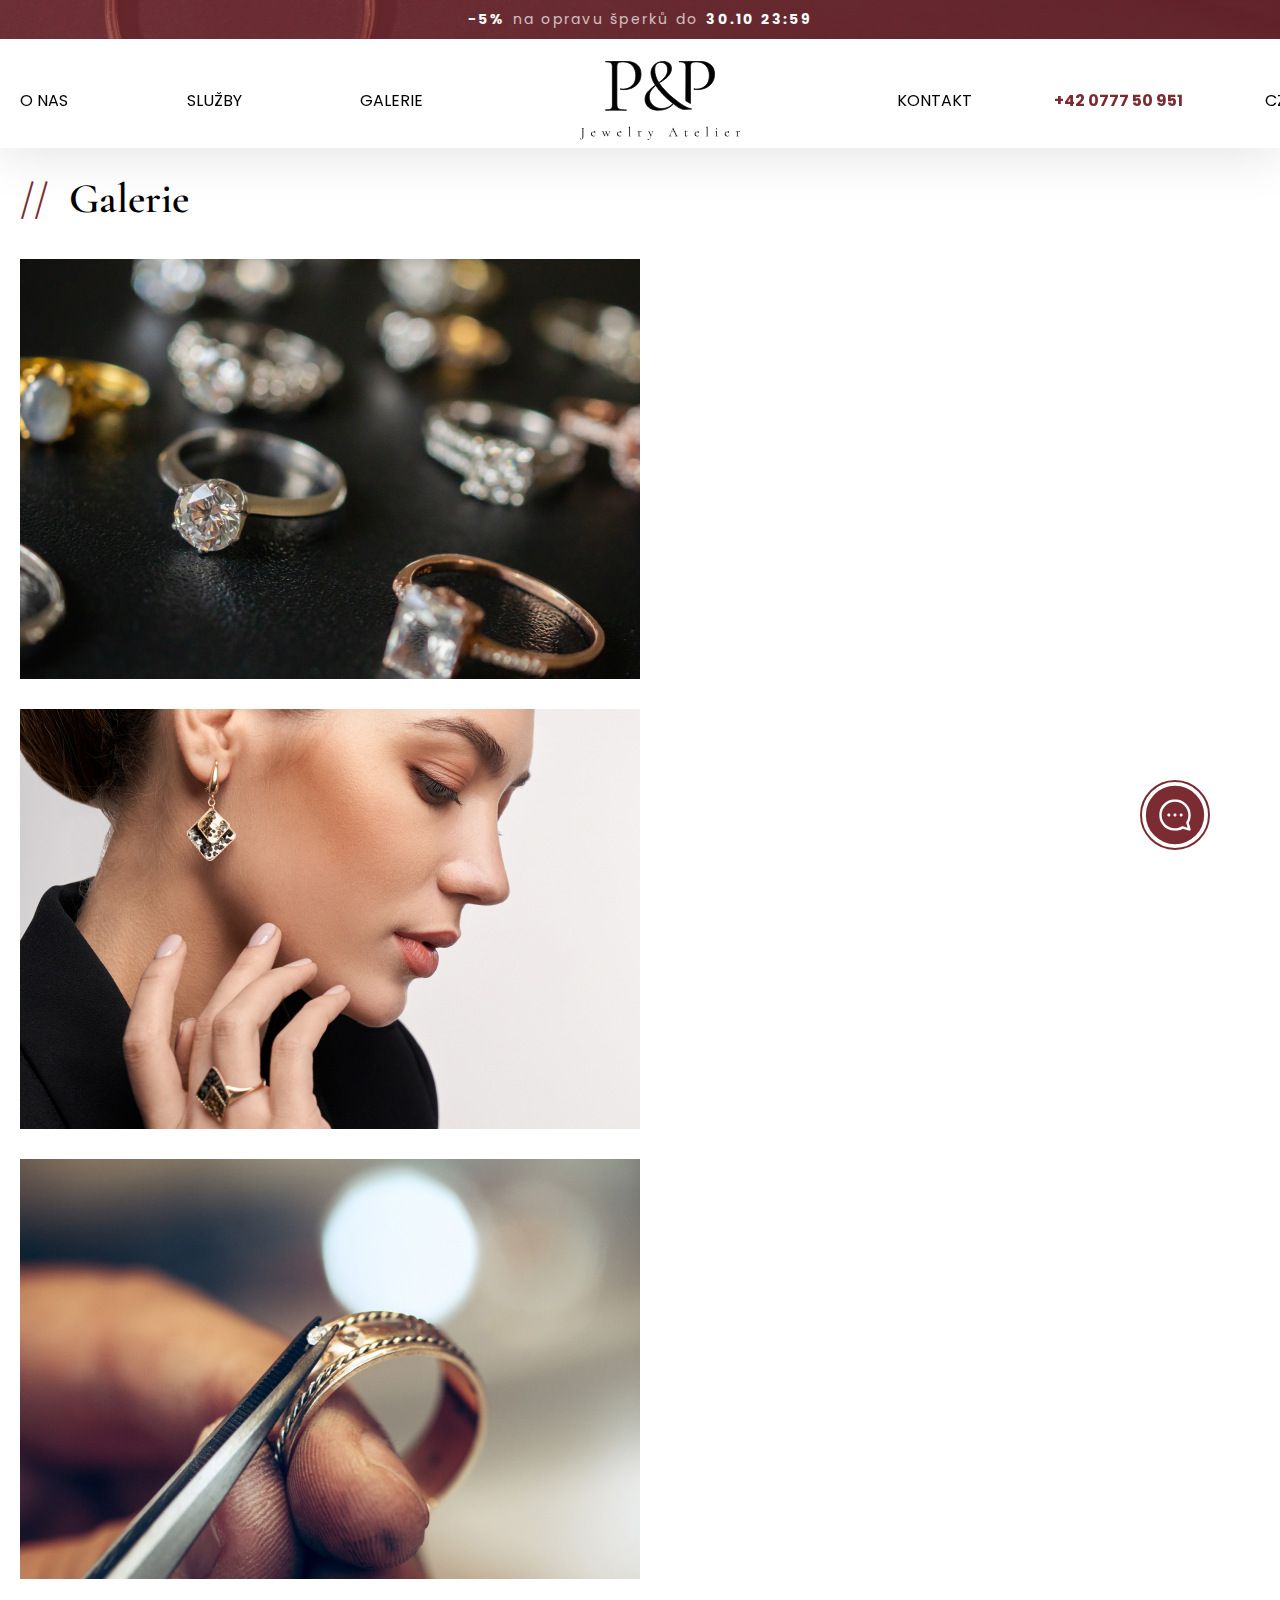
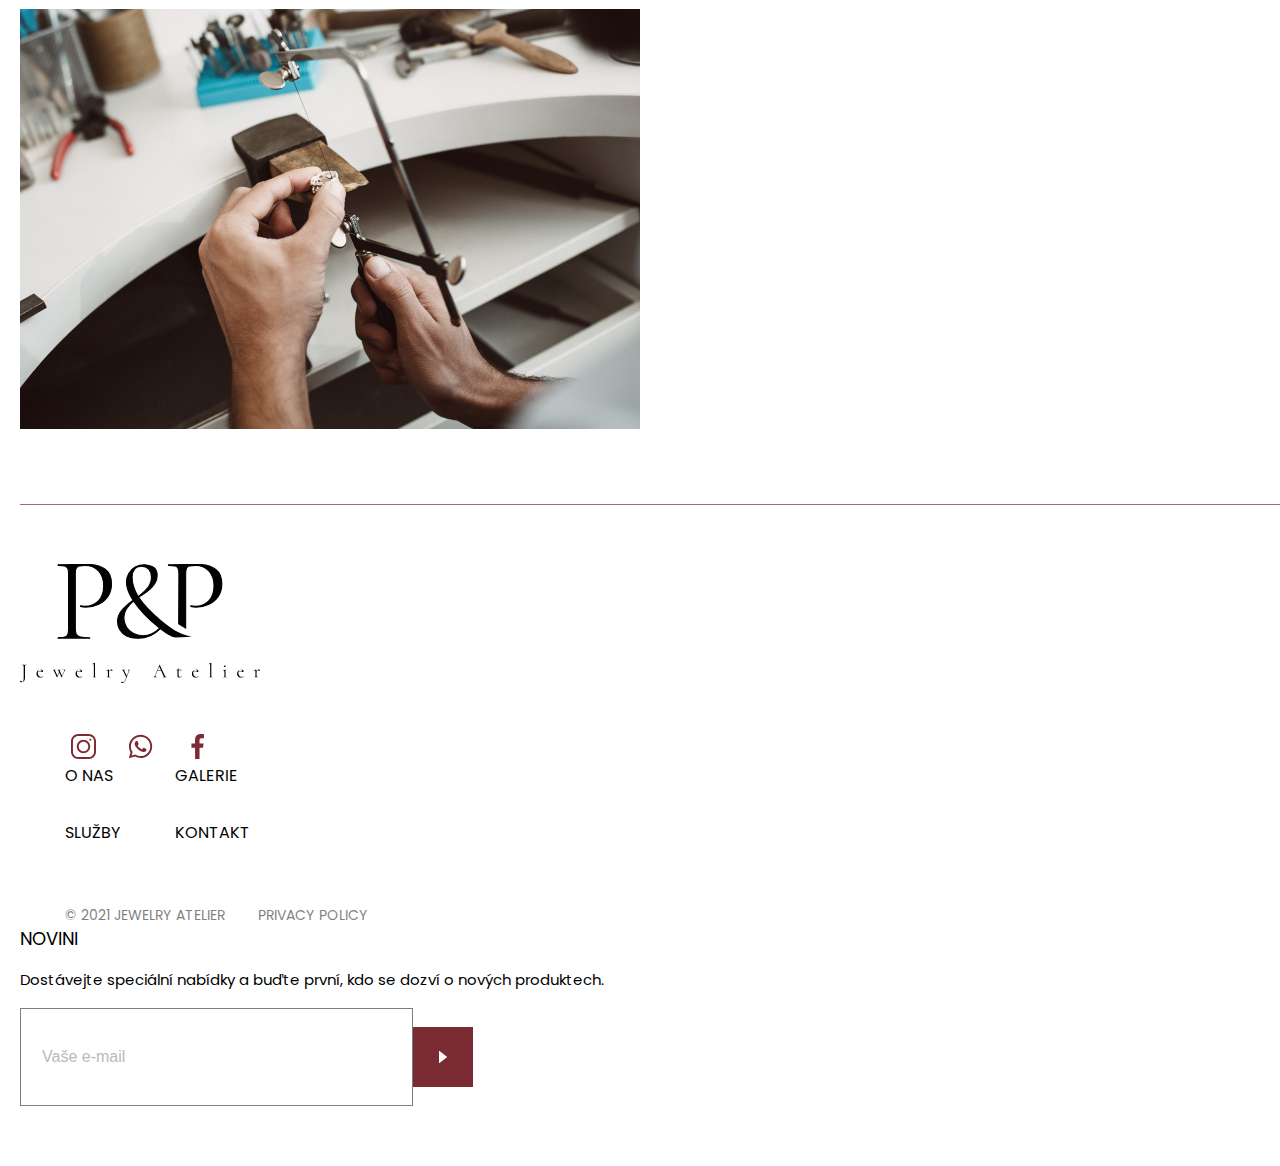
==== commit e7519047: "Add files via upload" ====
--- a/galerie.html
+++ b/galerie.html
@@ -43,7 +43,7 @@
           <div class="header__logo none">
             <a href="#"><img src="img/logo.svg" alt=""></a>
           </div>
-          <ul class="header__list none">
+          <ul class="header__list none header_list-right">
             <li class="header__item"><a href="#" class="header__link">Kontakt</a></li>
             <li class="header__item"><a href="tel:42077750951" class="header__link tel">+42 0777 50
                 951</a></li>
@@ -183,9 +183,38 @@
                 <img src="img/logo.svg" alt="">
               </div>
               <div class="footer__social">
-                <a href="#"><img src="img/footer/instagram.svg" alt=""></a>
-                <a href="#"><img src="img/footer/whatsapp.svg" alt=""></a>
-                <a href="#"><img src="img/footer/facebook.svg" alt=""></a>
+                <a href="#"><svg width="25" height="25" viewBox="0 0 25 25" fill="none"
+                    xmlns="http://www.w3.org/2000/svg">
+                    <path
+                      d="M17.7379 0H7.26211C3.25776 0 0 3.25776 0 7.26211V17.7379C0 21.7422 3.25776 25 7.26211 25H17.7379C21.7422 25 25 21.7422 25 17.7379V7.26211C25 3.25776 21.7422 0 17.7379 0ZM23.0469 17.7379C23.0469 20.6653 20.6653 23.0469 17.7379 23.0469H7.26211C4.33472 23.0469 1.95312 20.6653 1.95312 17.7379V7.26211C1.95312 4.33472 4.33472 1.95312 7.26211 1.95312H17.7379C20.6653 1.95312 23.0469 4.33472 23.0469 7.26211V17.7379Z"
+                      fill="#7B2C33" />
+                    <path
+                      d="M12.5 5.76172C8.78447 5.76172 5.76172 8.78447 5.76172 12.5C5.76172 16.2155 8.78447 19.2383 12.5 19.2383C16.2155 19.2383 19.2383 16.2155 19.2383 12.5C19.2383 8.78447 16.2155 5.76172 12.5 5.76172ZM12.5 17.2852C9.86147 17.2852 7.71484 15.1385 7.71484 12.5C7.71484 9.86147 9.86147 7.71484 12.5 7.71484C15.1385 7.71484 17.2852 9.86147 17.2852 12.5C17.2852 15.1385 15.1385 17.2852 12.5 17.2852Z"
+                      fill="#7B2C33" />
+                    <path
+                      d="M19.3359 6.64062C19.8753 6.64062 20.3125 6.2034 20.3125 5.66406C20.3125 5.12472 19.8753 4.6875 19.3359 4.6875C18.7966 4.6875 18.3594 5.12472 18.3594 5.66406C18.3594 6.2034 18.7966 6.64062 19.3359 6.64062Z"
+                      fill="#7B2C33" />
+                  </svg></a>
+                <a href="#"><svg width="25" height="25" viewBox="0 0 25 25" fill="none"
+                    xmlns="http://www.w3.org/2000/svg">
+                    <path fill-rule="evenodd" clip-rule="evenodd"
+                      d="M20.7905 4.17509C18.5978 1.97983 15.6817 0.77033 12.5751 0.769043C6.17356 0.769043 0.96364 5.97882 0.961065 12.3821C0.960207 14.429 1.49493 16.4271 2.51131 18.1884L0.863647 24.2065L7.02043 22.5915C8.71687 23.5169 10.6267 24.0046 12.5704 24.0051H12.5752C18.9761 24.0051 24.1866 18.7949 24.189 12.3914C24.1903 9.28802 22.9834 6.37021 20.7905 4.17509ZM12.5751 22.0438H12.5711C10.839 22.043 9.1403 21.5775 7.658 20.6982L7.30567 20.4889L3.65214 21.4474L4.62732 17.8853L4.39773 17.52C3.43142 15.9831 2.92115 14.2067 2.92201 12.3828C2.92401 7.06058 7.25446 2.73056 12.579 2.73056C15.1573 2.73142 17.581 3.73678 19.4035 5.5614C21.226 7.38602 22.229 9.81131 22.2282 12.3907C22.2259 17.7133 17.8957 22.0438 12.5751 22.0438ZM17.87 14.8141C17.5799 14.6687 16.1531 13.9669 15.887 13.87C15.6212 13.7731 15.4275 13.7249 15.2343 14.0153C15.0407 14.3057 14.4847 14.9594 14.3153 15.153C14.1459 15.3467 13.9769 15.371 13.6866 15.2256C13.3964 15.0805 12.4614 14.7739 11.3529 13.7853C10.4903 13.0158 9.90791 12.0655 9.73854 11.7751C9.56945 11.4844 9.73711 11.3425 9.86586 11.1829C10.18 10.7928 10.4946 10.3838 10.5913 10.1902C10.6881 9.99656 10.6396 9.82704 10.5669 9.68184C10.4946 9.53665 9.91421 8.10828 9.67245 7.52706C9.4367 6.96144 9.19766 7.03783 9.01942 7.02896C8.85034 7.02052 8.65679 7.0188 8.46324 7.0188C8.26983 7.0188 7.95541 7.09133 7.68933 7.38201C7.4234 7.67255 6.67381 8.3745 6.67381 9.80287C6.67381 11.2312 7.71365 12.6111 7.85871 12.8048C8.00376 12.9985 9.90505 15.9296 12.816 17.1864C13.5084 17.4857 14.0488 17.6641 14.4704 17.7978C15.1656 18.0187 15.798 17.9875 16.2981 17.9129C16.8558 17.8295 18.0149 17.2108 18.2569 16.533C18.4987 15.8551 18.4987 15.2741 18.426 15.153C18.3537 15.032 18.1601 14.9594 17.87 14.8141Z"
+                      fill="#7B2C33" />
+                  </svg>
+                </a>
+                <a href="#"><svg width="25" height="25" viewBox="0 0 25 25" fill="none"
+                    xmlns="http://www.w3.org/2000/svg">
+                    <g clip-path="url(#clip0)">
+                      <path
+                        d="M16.6635 4.15104H18.9458V0.176042C18.5521 0.121875 17.1979 0 15.6208 0C12.3302 0 10.076 2.06979 10.076 5.87396V9.375H6.44476V13.8187H10.076V25H14.5281V13.8198H18.0125L18.5656 9.37604H14.5271V6.31458C14.5281 5.03021 14.8739 4.15104 16.6635 4.15104Z"
+                        fill="#7B2C33" />
+                    </g>
+                    <defs>
+                      <clipPath id="clip0">
+                        <rect width="25" height="25" fill="white" />
+                      </clipPath>
+                    </defs>
+                  </svg></a>
               </div>
             </div>
           </div>
@@ -199,7 +228,7 @@
                 <li class="footer__item"><a href="#" class="footer__link">služby</a></li>
                 <li class="footer__item"><a href="#" class="footer__link">KONTAKT</a></li>
               </ul>
-              <ul class="footer__list footer_Atelier">
+              <ul class="footer__list footer_Atelier Atelier_none">
                 <li class="footer__item">
                   <p class="footer__text">© 2021 Jewelry Atelier</p>
                 </li>
@@ -220,6 +249,14 @@
               </form>
             </div>
           </div>
+          <ul class="footer__list footer_Atelier Atelier_mobail">
+            <li class="footer__item Atelier">
+              <p class="footer__text">© 2021 Jewelry Atelier</p>
+            </li>
+            <li class="footer__item Atelier">
+              <p class="footer__text">PRIVACY POLICY</p>
+            </li>
+          </ul>
         </div>
       </div>
     </div>
--- a/css/style.css
+++ b/css/style.css
@@ -44,16 +44,27 @@
   top: 0;
   z-index: -1;
 }
+.Atelier_mobail{
+  display: none !important;
+}
+.Atelier_none{
+  display: block;
+}
 .topheader__header {
+  padding-right: 50px;
   display: flex;
   justify-content: center;
   z-index: 2;
   align-items: center;
 }
+.header_list-right{
+  max-width: 447px !important;
+}
 .topheader__title {
   font-style: normal;
   font-weight: normal;
   font-size: 15px;
+  letter-spacing: 0.16em;
   line-height: 160%;
   color: #ffffff;
   opacity: 0.7;
@@ -1064,7 +1075,7 @@
 
 /* sperku */
 .sperku {
-  margin-top: 170px;
+  margin-top: 180px;
 }
 .sperku__info {
   padding-bottom: 64px;
--- a/css/media.css
+++ b/css/media.css
@@ -37,7 +37,7 @@
     font-size: 15px;
   }
   .list_scroll{
-    max-width: 403px !important;
+    max-width: 503px !important;
     width: 100%;
   }
   .list_scroll-but{
@@ -49,6 +49,9 @@
   }
 }
 @media (max-width: 1400px){
+  .topheader__header {
+    padding-right: 0px;
+  }
   .main__onas-item{
     padding: 50px 60px;
   }
@@ -92,7 +95,7 @@
     margin-top: 150px;
   }
   .header__list{
-    max-width: 303px !important;
+    max-width: 403px !important;
   }
   .header__logo{
     max-width: 160px;
@@ -221,7 +224,7 @@
     font-size: 28px;
   }
   .header__list{
-    max-width: 283px !important;
+    max-width: 353px !important;
   }
   .header__logo{
     max-width: 160px;
@@ -369,6 +372,19 @@
   }
 }
 @media (max-width: 960px){
+  .sperku {
+    margin-top: 150px;
+  }
+  .Atelier_mobail{
+    padding-top: 50px;
+    display: block !important;
+  }
+  .Atelier_none{
+    display: none;
+  }
+  .Atelier{
+    padding-bottom: 15px !important;
+  }
   .main__onas-item{
     position: relative;
     padding: 30px 40px;
@@ -421,7 +437,7 @@
     font-size: 24px;
   }
   .header__list{
-    max-width: 253px !important;
+    max-width: 283px !important;
   }
   .header__logo{
     max-width: 140px;
@@ -464,6 +480,9 @@
   }
 }
 @media (max-width: 760px){
+  .sperku {
+    margin-top: 140px;
+  }
   .main__onas{
     margin-top: 120px;
   }
@@ -656,6 +675,12 @@
   }
 }
 @media (max-width: 600px){
+  .sperku {
+    margin-top: 150px;
+  }
+  .onas__images{
+    margin-top: 35px;
+  }
   .footer__logo{
     max-width: 140px;
   }
@@ -692,6 +717,12 @@
   }
 }
 @media (max-width: 460px){
+  .sperku {
+    margin-top: 120px;
+  }
+  .topheader__title{
+    letter-spacing: 0;
+  }
   .main__onas-img img{
     max-height: 256px;
   }
